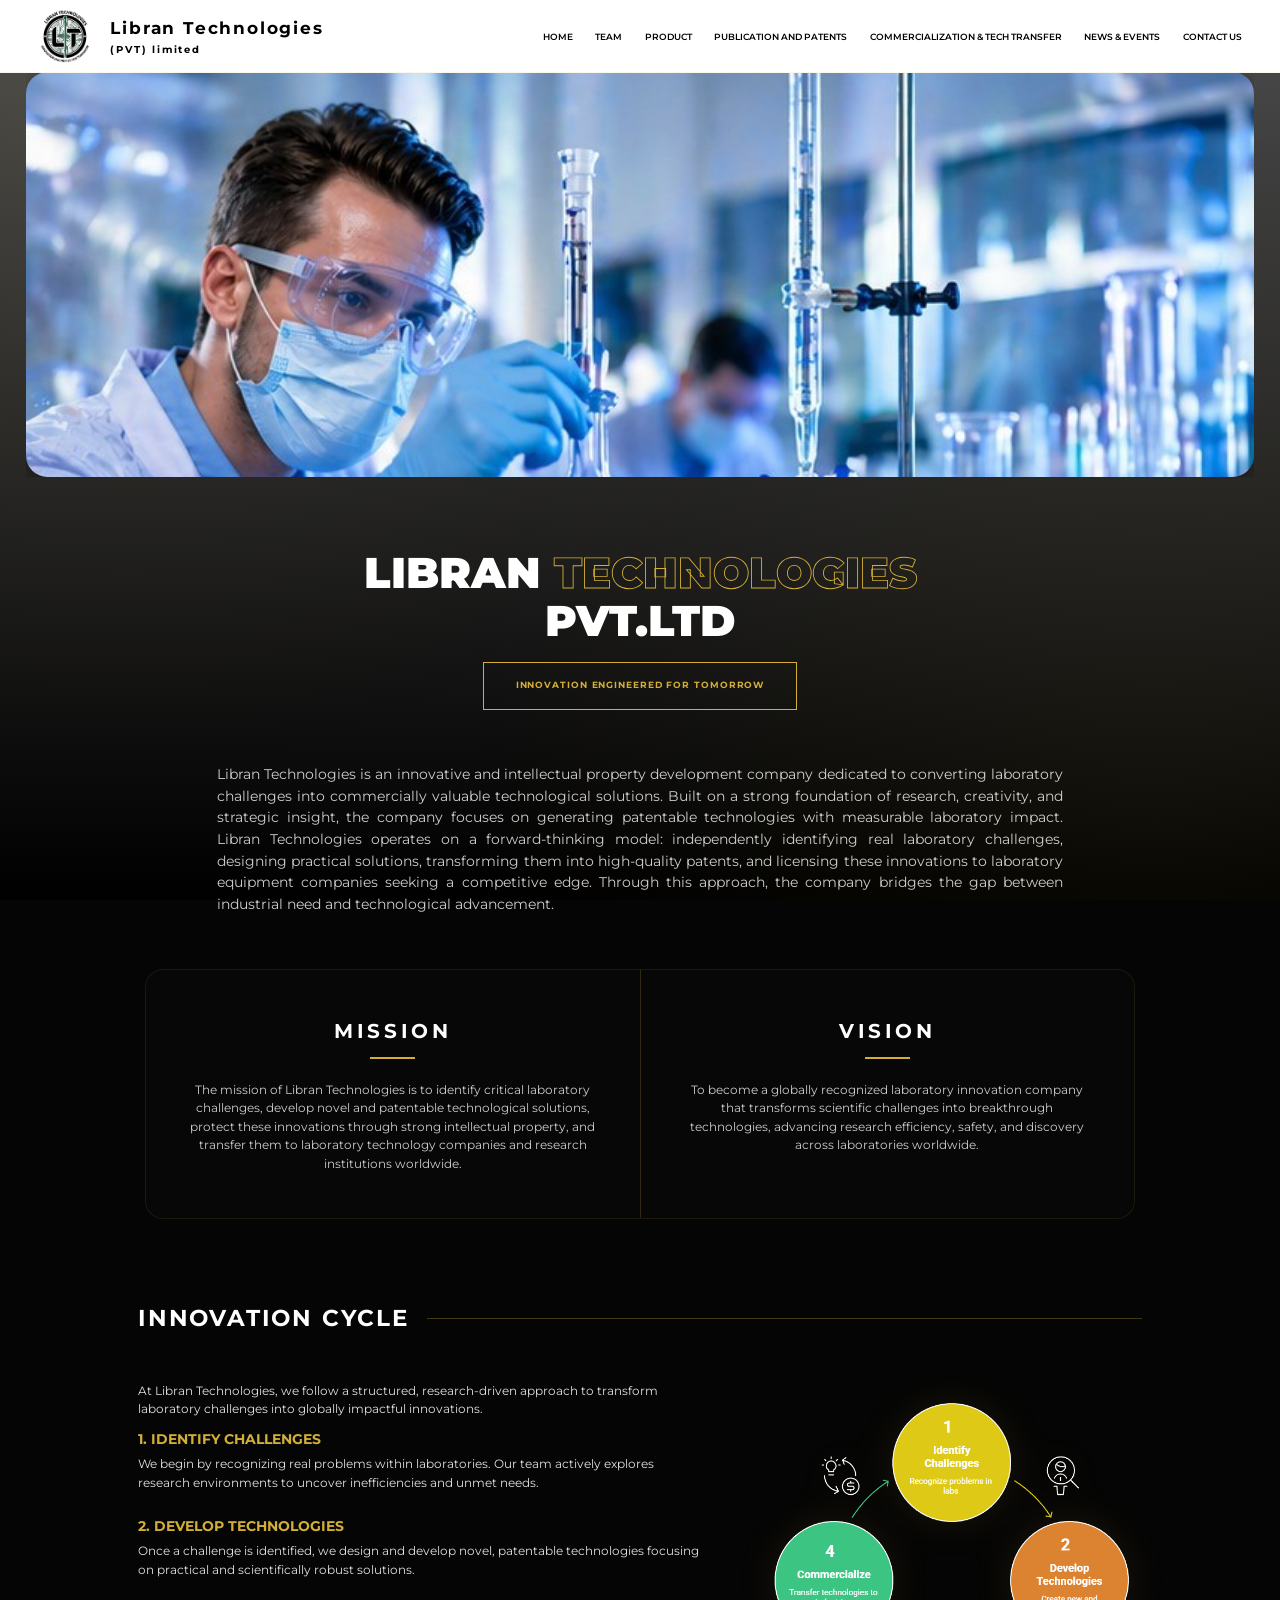
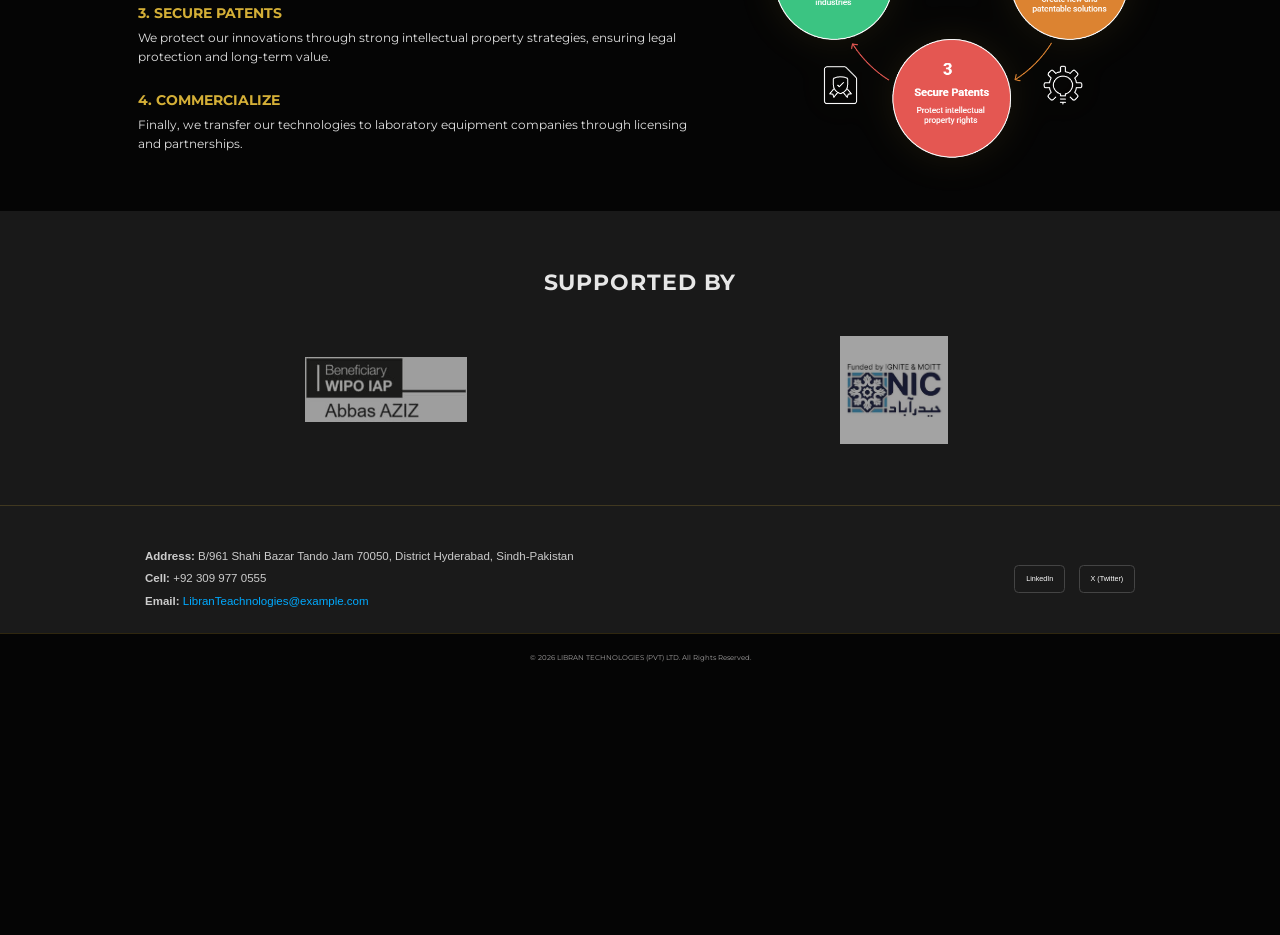
==== index.html @ 95913484 "Add footer and navbar css file" ====
<!DOCTYPE html>
<html lang="en">

<head>
    <meta charset="UTF-8">
    <meta name="viewport" content="width=device-width, initial-scale=1.0">
    <title>Home - Libran Technologies </title>
    <link href="https://fonts.googleapis.com/css2?family=Montserrat:wght@300;600;900&display=swap" rel="stylesheet">
    <link rel="stylesheet" href="style.css">
    <link rel="stylesheet" href="footer.css">
    <link rel="stylesheet" href="navbar.css">

    <link rel="icon" href="favicon/favicon.ico">

</head>

<body>

    <!-- nav bar responsive -->

    <nav>
        <div class="logo">
            <img src="pics/Logo.png" width="60px" alt="">
            <span class="cam-name">Libran Technologies <div class="pvt">(PVT) limited</div></span>
        </div>

        <input type="checkbox" id="click">
        <label for="click" class="menu-btn">
            <span></span>
            <span></span>
            <span></span>
        </label>

        <ul class="nav-links">
            <li><a href="index.html">Home</a></li>
            <li><a href="team.html">Team</a></li>
            <li><a href="product.html">Product</a></li>
            <li><a href="patent.html">Publication and patents</a></li>
            <li><a href="commercialization.html">Commercialization & Tech Transfer</a></li>
            <li><a href="news.html">News & Events</a></li>
            <li><a href="contact.html">Contact us</a></li>
        </ul>
    </nav>

    <!-- slider start here  -->

    <section class="slider-section">
        <div class="slider-wrapper">
            <div class="slider-container" id="slider">
                <div class="slide">
                    <img src="banner_pics/2.jpeg" alt="Landscape 1">
                </div>
                <div class="slide">
                    <img src="banner_pics/3.jpeg" alt="Landscape 2">
                </div>
                <div class="slide">
                    <img src="banner_pics/4.jpeg" alt="Landscape 3">
                </div>
                <div class="slide">
                    <img src="banner_pics/5.jpeg" alt="Landscape 4">
                </div>
            </div>
        </div>
    </section>

    <script>
        // Slider auto-scroll — runs after content-loader.js rebuilds slides
        function initSliderAutoScroll() {
            const slider = document.getElementById('slider');
            if (!slider) return;
            let isPaused = false;

            function nextSlide() {
                if (isPaused) return;
                const slideEl = slider.querySelector('.slide');
                if (!slideEl) return;
                const slideWidth = slideEl.clientWidth;
                const gap = 20;
                const totalWidth = slideWidth + gap;

                if (slider.scrollLeft + slider.clientWidth >= slider.scrollWidth - 10) {
                    slider.scrollTo({ left: 0, behavior: 'smooth' });
                } else {
                    slider.scrollBy({ left: totalWidth, behavior: 'smooth' });
                }
            }

            setInterval(nextSlide, 2000);

            slider.addEventListener('mouseenter', () => isPaused = true);
            slider.addEventListener('mouseleave', () => isPaused = false);
            slider.addEventListener('touchstart', () => isPaused = true);
            slider.addEventListener('touchend', () => {
                setTimeout(() => { isPaused = false; }, 1000);
            });
        }

        // Initialize after DOM and content-loader finish
        document.addEventListener('DOMContentLoaded', function () {
            setTimeout(initSliderAutoScroll, 200);
        });
    </script>

    <!-- hero section start -->

    <section id="home" class="hero">
        <div class="hero-content">
            <h1 id="hero-heading">LIBRAN <span>TECHNOLOGIES</span><br>PVT.LTD</h1>
            <a href="#projects" class="cta-btn" id="hero-tagline">INNOVATION ENGINEERED FOR TOMORROW</a>
        </div>

        <div class="intro">
            <p id="hero-intro">
                Libran Technologies is an innovative and intellectual property development company dedicated to
                converting
                laboratory challenges into commercially valuable technological solutions. Built on a strong foundation
                of
                research, creativity, and strategic insight, the company focuses on generating patentable technologies
                with
                measurable laboratory impact. Libran Technologies operates on a forward-thinking model: independently
                identifying real laboratory challenges, designing practical solutions, transforming them into
                high-quality
                patents, and licensing these innovations to laboratory equipment companies seeking a competitive edge.
                Through this approach, the company bridges the gap
                between industrial need and technological advancement.
            </p>
        </div>
    </section>

    <!-- mission and vission -->

    <section class="mv-section">
        <div class="mv-container">
            <div class="mv-item mission">
                <h2>Mission</h2>
                <div class="line-accent"></div>
                <p>The mission of Libran Technologies is to identify critical laboratory challenges, develop novel and
                    patentable technological solutions, protect these innovations through strong intellectual property,
                    and
                    transfer them to laboratory technology companies and research institutions worldwide.</p>
            </div>

            <div class="mv-item vision">
                <h2>Vision</h2>
                <div class="line-accent"></div>
                <p>To become a globally recognized laboratory innovation company that transforms scientific challenges
                    into
                    breakthrough technologies, advancing research efficiency, safety, and discovery across laboratories
                    worldwide.</p>
            </div>
        </div>
    </section>

    <!-- innovation CYCLE -->

    <section id="about" class="section">
        <h2 class="section-title">INNOVATION CYCLE</h2>
        <div class="about-content">
            <div class="about-text">
                <p>
                    At Libran Technologies, we follow a structured, research-driven approach to transform laboratory
                    challenges into globally impactful innovations.
                </p>

                <div class="step">
                    <b>1. Identify Challenges</b>
                    <p>We begin by recognizing real problems within laboratories. Our team actively explores research
                        environments to uncover inefficiencies and unmet needs.</p>
                </div>

                <div class="step">
                    <b>2. Develop Technologies</b>
                    <p>Once a challenge is identified, we design and develop novel, patentable technologies focusing on
                        practical and scientifically robust solutions.</p>
                </div>

                <div class="step">
                    <b>3. Secure Patents</b>
                    <p>We protect our innovations through strong intellectual property strategies, ensuring legal
                        protection and long-term value.</p>
                </div>

                <div class="step">
                    <b>4. Commercialize</b>
                    <p>Finally, we transfer our technologies to laboratory equipment companies through licensing and
                        partnerships.</p>
                </div>
            </div>

            <div class="about-image">
                <img src="pics/innovation_cycle.png" alt="Innovation Cycle Diagram">
            </div>
        </div>
    </section>

    <section class="partners-section">
        <div class="partners-container">
            <h2 class="partners-title">Supported By </h2>

            <div class="partners-grid">
                <div class="partner-logo">
                    <img src="partner/WIPO.jpeg" width="180px" alt="">
                </div>
                <div class="partner-logo">
                    <img src="partner/NIC.jfif" width="120px" alt="Partner  2">
                </div>
               
               
            </div>
        </div>
    </section>

    <footer class="site-footer">
        <div class="footer-container">

            <div class="footer-info">
                <p><strong>Address:</strong> B/961 Shahi Bazar Tando Jam 70050, District Hyderabad, Sindh-Pakistan</p>
                <p><strong>Cell:</strong> +92 309 977 0555</p>
                <p><strong>Email:</strong> <a href="">LibranTeachnologies@example.com</a></p>
            </div>

            <div class="footer-socials">
                <a href="#" class="social-link">LinkedIn</a>
                <a href="#" class="social-link">X (Twitter)</a>

            </div>

        </div>
    </footer>

    <footer>
        <p>&copy; 2026 LIBRAN TECHNOLOGIES (PVT) LTD. All Rights Reserved.</p>
    </footer>

    <script src="data-manager.js"></script>
    <script src="content-loader.js"></script>

</body>

</html>
---- style.css ----
/* slider start here */



:root {
    --side-peek: 0;
    /* Changed to 0 to keep width 100% easily */
    --slide-gap: 20px;
    --slider-height: 50vh;
    /* This makes it 50% of the screen height */
}

.slider-section {
    padding: 0px 2%;
    width: 100%;
    margin: 80px auto 0;
    position: relative;
    /* Ensures it stays in flow */
    display: block;
    clear: both;
}

.slider-wrapper {
    position: relative;
    width: 100%;
    overflow: hidden;
    /* Keeps everything tidy */
}

/* The Scrollable Track */
.slider-container {
    display: flex;
    gap: var(--slide-gap);
    overflow-x: auto;
    scroll-snap-type: x mandatory;
    scroll-behavior: smooth;
    scrollbar-width: none;
    -ms-overflow-style: none;
}

.slider-container::-webkit-scrollbar {
    display: none;
}

/* Individual Slides */
.slide {
    flex: 0 0 100%;
    width: 100%;
    height: var(--slider-height);
    /* Applied the 50% height here */
    scroll-snap-align: center;
    border-radius: 24px;
    overflow: hidden;
    box-shadow: 0 10px 30px rgba(0, 0, 0, 0.3);
    transition: transform 0.4s ease;
}

.slide img {
    width: 100%;
    height: 100%;
    object-fit: cover;
    /* Keeps image aspect ratio without stretching */
    display: block;
}

/* Responsive Breakpoints */
@media (max-width: 1024px) {
    :root {
        --slider-height: 30vh;
        /* Smaller height for tablets */
    }
}

@media (max-width: 768px) {
    :root {
        --slider-height: 20vh;
        /* Smaller height for mobile phones */
    }

    .slide {
        border-radius: 12px;
        /* Slightly smaller corners on mobile */
    }
}

/* hero section css */


/* --- HERO SECTION --- */
.hero {
    min-height: 40vh;
    /* Increased to allow room for content */
    display: flex;
    margin-top: 80px;
    flex-direction: column;
    justify-content: center;
    align-items: center;
    text-align: center;
    position: relative;
    overflow: hidden;
}

.hero-content {
    max-width: 1200px;
    z-index: 2;
    margin-bottom: 50px;
}

.hero h1 {
    /* clamp(min, preferred, max) handles responsiveness automatically */
    font-size: clamp(2.2rem, 10vw, 3rem);
    font-weight: 900;
    line-height: 1.1;
    margin-bottom: 20px;
    color: white;
}

.hero h1 span {
    color: transparent;
    -webkit-text-stroke: 1px var(--gold, #d4af37);
    display: inline-block;
}

.cta-btn {
    padding: 18px 35px;
    border: 1px solid var(--gold, #d4af37);
    background: transparent;
    color: var(--gold, #d4af37);
    font-weight: 700;
    letter-spacing: 1px;
    transition: all 0.3s ease;
    text-decoration: none;
    display: inline-block;
    font-size: 0.6rem;
}

.cta-btn:hover {
    background: var(--gold, #d4af37);
    color: black;
    box-shadow: 0 0 30px rgba(212, 175, 55, 0.4);
    transform: translateY(-3px);
}

/* --- INTRO SECTION --- */
.intro {
    width: 100%;
    max-width: 1000px;
    margin: 0 auto;
    z-index: 2;
}

.intro p {
    font-size: clamp(0.5rem, 2vw, 1rem);
    padding: 10px 30px;
    line-height: 1.5;
    color: rgba(255, 255, 255, 0.8);
    text-align: justify;
    /* Changed from justify for better readability on web */
}

/* --- RESPONSIVE FIXES --- */
@media (max-width: 768px) {
    .hero {
        min-height: 40vh;
        /* Full screen on mobile */
    }

    .hero h1 {
        font-size: 1.2rem;
    }

    .hero h1 span {
        -webkit-text-stroke: 0.5px var(--gold, #d4af37);
        /* Thinner stroke for mobile */
        color: var(--gold, #d4af37);
        /* Add slight color so it's readable */
    }

    .cta-btn {
        width: auto;
        padding: 8px 12px;
        font-size: 0.4rem;
    }

}

/* mission and vision  */

.mv-section {
    padding: 50px 5%;
    width: 100%;
    display: flex;
    justify-content: center;
}

.mv-container {
    display: flex;
    flex-direction: row;
    align-items: stretch;
    justify-content: center;
    max-width: 1100px;
    width: 100%;
    background: rgba(255, 255, 255, 0.01);
    /* Subtle glass effect */
    backdrop-filter: blur(5px);
    border: 1px solid rgba(212, 175, 55, 0.1);
    border-radius: 20px;
    overflow: hidden;
}

/* Individual boxes */
.mv-item {
    flex: 1;
    padding: 50px 40px;
    text-align: center;
    display: flex;
    flex-direction: column;
    align-items: center;
}

/* Vertical Divider for Desktop */
.mission {
    border-right: 1px solid rgba(212, 175, 55, 0.2);
}

/* Typography & Accents */
.mv-item h2 {
    text-transform: uppercase;
    letter-spacing: 4px;
    margin-bottom: 10px;
    color: #ffffff;
    font-size: 1.4rem;
}

/* Small gold line under headings */
.line-accent {
    width: 50px;
    height: 2px;
    background: var(--gold, #d4af37);
    margin-bottom: 25px;
}

.mv-item p {
    line-height: 1.6;
    color: #cdcdcd;
    font-size: 0.8rem;
    max-width: 450px;
    /* Prevents lines from being too long to read */
}

/* --- RESPONSIVE DESIGN --- */

@media (max-width: 992px) {
    .mv-item {
        padding: 40px 20px;
    }
}

@media (max-width: 768px) {
    .mv-container {
        flex-direction: column;
        background: transparent;
        /* Remove container background on mobile for airier feel */
        border: none;
    }

    .mv-item {
        padding: 40px 10px;
        background: rgba(255, 255, 255, 0.03);
        margin-bottom: 20px;
        border-radius: 20px;
        border: 1px solid rgba(212, 175, 55, 0.1);
    }

    .mission {
        border-right: none;
        /* Remove vertical line */
    }

    .mv-item h2 {
        font-size: 1rem;
    }
}


/* innovation cycle css */


/* --- SHARED SECTION STYLES --- */
.section {
    padding: 40px 10%;
    max-width: 1400px;
    margin: 0 auto;
}

.section-title {
    font-size: 1.6rem;
    margin-bottom: 50px;
    display: flex;
    align-items: center;
    gap: 20px;
    color: white;
    letter-spacing: 2px;
}

.section-title::after {
    content: "";
    height: 1px;
    flex-grow: 1;
    background: rgba(212, 175, 55, 0.3);
}

/* --- ABOUT / INNOVATION CYCLE --- */
.about-content {
    display: grid;
    grid-template-columns: 1.2fr 0.8fr;
    /* Text gets slightly more space */
    gap: 60px;
    align-items: center;
}

.about-text .step {
    margin-bottom: 25px;
}

.about-text b {
    display: block;
    color: var(--gold, #d4af37);
    font-size: 1rem;
    margin-bottom: 5px;
    text-transform: uppercase;
}

.about-text p {
    line-height: 1.6;
    color: #e1e1e1;
    font-size: 0.8rem;
    margin-bottom: 10px;
}

.about-image {
    display: flex;
    justify-content: center;
    align-items: center;
}

.about-image img {
    width: 100%;
    max-width: 500px;
    height: auto;
    filter: drop-shadow(0 0 20px rgba(212, 175, 55, 0.1));
    transition: transform 0.3s ease;
}

.about-image img:hover {
    transform: scale(1.02);
}

/* --- RESPONSIVE DESIGN --- */

@media (max-width: 1024px) {
    .about-content {
        grid-template-columns: 1fr;
        /* Stack vertically on tablets */
        gap: 40px;
    }

    .about-image {
        order: -1;
        /* Move image above text on mobile for better flow */
    }

    .about-image img {
        max-width: 400px;
        /* Smaller image on mobile */
    }
}

@media (max-width: 768px) {
    .section {
        padding: 20px 5%;
    }

    .section-title {
        font-size: 1rem;
    }
}


/* our partner */
.partners-section {
    /* display: none; */
    padding: 60px 20px;
    background-color: #191919;
    text-align: center;
}

.partners-grid {
    display: flex;
    justify-content: center;
}

.partners-title {
    font-size: 1.5rem;
    color: #e6e6e6;
    margin-bottom: 40px;
    text-transform: uppercase;
    letter-spacing: 1px;
}

.partners-grid {
    margin: auto;
    max-width: 1100px;
    margin: 0 auto;
    display: grid;
    /* This creates 5 columns by default */
    grid-template-columns: repeat(2, 1fr);
    gap: 30px;
    align-items: center;
}

.partner-logo img {
    max-width: 100%;
    height: auto;
    opacity: 0.6;
    transition: all 0.3s ease;
}

.partner-logo img:hover {
    filter: grayscale(0%);
    /* Restores color on hover */
    opacity: 1;
    transform: scale(1.05);
}

/* Responsiveness */

/* Tablets: 3 columns */
@media (max-width: 992px) {
    .partners-grid {
        grid-template-columns: repeat(3, 1fr);
    }
}

/* Mobile: 2 columns */
@media (max-width: 600px) {
    .partners-grid {
        grid-template-columns: repeat(1, 1fr);
        gap: 20px;
    }

    .partners-title {
        font-size: 1.2rem;
    }
}
---- footer.css ----
/* foorter  */

/* Footer Base Styles */
.site-footer {
    background-color: #1a1a1a;
    color: #ffffff;
    padding: 40px 20px 20px;
    font-family: sans-serif;
}

.footer-container {
    max-width: 1100px;
    margin: 0 auto;
    display: flex;
    justify-content: space-between;
    /* Spaced out on desktop */
    align-items: center;
    flex-wrap: wrap;
    /* Allows wrapping on small screens */
    gap: 20px;
}

/* Info and Links */
.footer-info p {
    text-align: justify;
    margin: 5px 0;
    font-size: 0.8rem;
    color: #ccc;
}

.footer-info a {
    color: #00aaff;
    text-decoration: none;
}

.footer-socials {
    display: flex;
    gap: 15px;
}

.social-link {
    color: #fff;
    text-decoration: none;
    padding: 8px 12px;
    border: 1px solid #444;
    border-radius: 5px;
    transition: background 0.3s, border-color 0.3s;
}

.social-link:hover {
    background: #333;
    border-color: #00aaff;
}

/* Copyright Bar */
.footer-bottom {
    text-align: center;
    margin-top: 30px;
    padding-top: 20px;
    border-top: 1px solid #333;
    font-size: 0.8rem;
    color: #777;
}


/* Responsiveness: Stack elements on screens smaller than 600px */
@media (max-width: 600px) {
    .footer-container {
        flex-direction: column;
        text-align: center;
    }

    .footer-socials {
        justify-content: center;
    }
}

footer {
    padding: 20px 10%;
    text-align: center;
    width: 100%;
    border-top: 1px solid rgba(212, 175, 55, 0.2);
    color: #a2a0a0;
    font-size: 0.5rem;
}
---- navbar.css ----
:root {
    --gold: #D4AF37;
    --black: #050505;
    --dark-grey: #111111;
    --glass: rgba(255, 255, 255, 0.03);
    --transition: all 0.4s cubic-bezier(0.16, 1, 0.3, 1);
}

html {
    zoom: 0.9;
    /* Scales down the entire layout */
}

* {
    margin: 0;
    padding: 0;
    box-sizing: border-box;
    scroll-behavior: smooth;
}

body {
    background-color: var(--black);
    /* --- MODERN NEON BACKGROUND --- */
    /* Using a high-quality abstract dark mesh/tech background */
    background-image:
        linear-gradient(to bottom, rgb(76, 76, 76), rgb(0, 0, 0));
    background-size: cover;
    background-position: center;
    background-attachment: fixed;
    color: white;
    font-family: 'Montserrat', sans-serif;
    line-height: 1.6;

}

/* --- ADDING A DYNAMIC GLOW LAYER --- */
body::before {
    content: "";
    position: fixed;
    top: 0;
    left: 0;
    width: 100%;
    height: 100%;
    /* This creates the "Neon" corner glows */
    background:
        radial-gradient(circle at 10% 10%, rgba(212, 175, 55, 0.05) 0%, transparent 50%),
        radial-gradient(circle at 90% 90%, rgba(212, 175, 55, 0.05) 0%, transparent 50%);
    pointer-events: none;
    z-index: -1;
}

/* --- NAVBAR --- */

nav {
    position: fixed;
    top: 0;
    width: 100%;
    padding: 10px 3%;
    display: flex;
    justify-content: space-between;
    align-items: center;
    z-index: 1000;
    background: rgb(255, 255, 255);
    backdrop-filter: blur(10px);
    border-bottom: 1px solid rgba(212, 175, 55, 0.1);
}

.logo {
    font-size: 1.2rem;
    font-weight: 700;
    letter-spacing: 2px;
    color: var(--gold);
    display: flex;
    justify-content: center;
    align-items: center;
}

.cam-name {
    margin-left: 20px;
    color: black;
}

.pvt {
    font-size: 0.7rem;
}

.nav-links {
    display: flex;
    list-style: none;
    gap: 25px;
}

.nav-links a {
    text-decoration: none;
    color: rgb(0, 0, 0);
    font-size: 0.6rem;
    font-weight: 600;
    text-transform: uppercase;
    /* letter-spacing: 1px; */
    transition: var(--transition);
}

.nav-links a:hover {
    color: var(--gold);
    text-shadow: 0 0 10px var(--gold);
}

/* --- EXISTING STYLES REMAIN SAME UNTIL HERE --- */

/* Hide the checkbox */
#click {
    display: none;
}

/* Styles for the Hamburger Icon */
.menu-btn {
    display: none;
    /* Hidden on desktop */
    flex-direction: column;
    gap: 5px;
    cursor: pointer;
}

.menu-btn span {
    display: block;
    height: 3px;
    width: 25px;
    background: black;
    border-radius: 3px;
    transition: all 0.3s ease;
}

@media (max-width: 600px) {
    .logo {
        font-size: 1.3rem;
    }

    .pvt {
        font-size: 0.6rem;
    }
}

@media (max-width: 600px) {
    .logo {
        font-size: 1.3rem;
    }

    .pvt {
        font-size: 0.6rem;
    }
}

/* --- MEDIA QUERY FOR MOBILE (Responsive) --- */
@media (max-width: 1024px) {
    nav {
        padding: 15px 5%;
    }

    .menu-btn {
        display: flex;
        /* Show hamburger on mobile */
    }

    .nav-links {
        position: fixed;
        top: 80px;
        /* Adjust based on nav height */
        left: -100%;
        /* Hide off-screen by default */
        background: white;
        height: calc(120vh - 90px);
        width: 100%;
        flex-direction: column;
        align-items: center;
        justify-content: flex-start;
        padding-top: 50px;
        transition: all 0.4s ease;
        box-shadow: 0 10px 15px rgba(0, 0, 0, 0.1);
    }

    /* SHOW MENU WHEN CHECKBOX IS CHECKED */
    #click:checked~.nav-links {
        left: 0;
    }

    /* Transform hamburger to 'X' when clicked */
    #click:checked~.menu-btn span:nth-child(1) {
        transform: rotate(45deg) translate(5px, 5px);
    }

    #click:checked~.menu-btn span:nth-child(2) {
        opacity: 0;
    }

    #click:checked~.menu-btn span:nth-child(3) {
        transform: rotate(-45deg) translate(7px, -6px);
    }

    .nav-links li {
        width: 100%;
        text-align: center;
    }

    .nav-links a {
        display: block;
        padding: 10px;
        font-size: 0.9rem;
    }
}
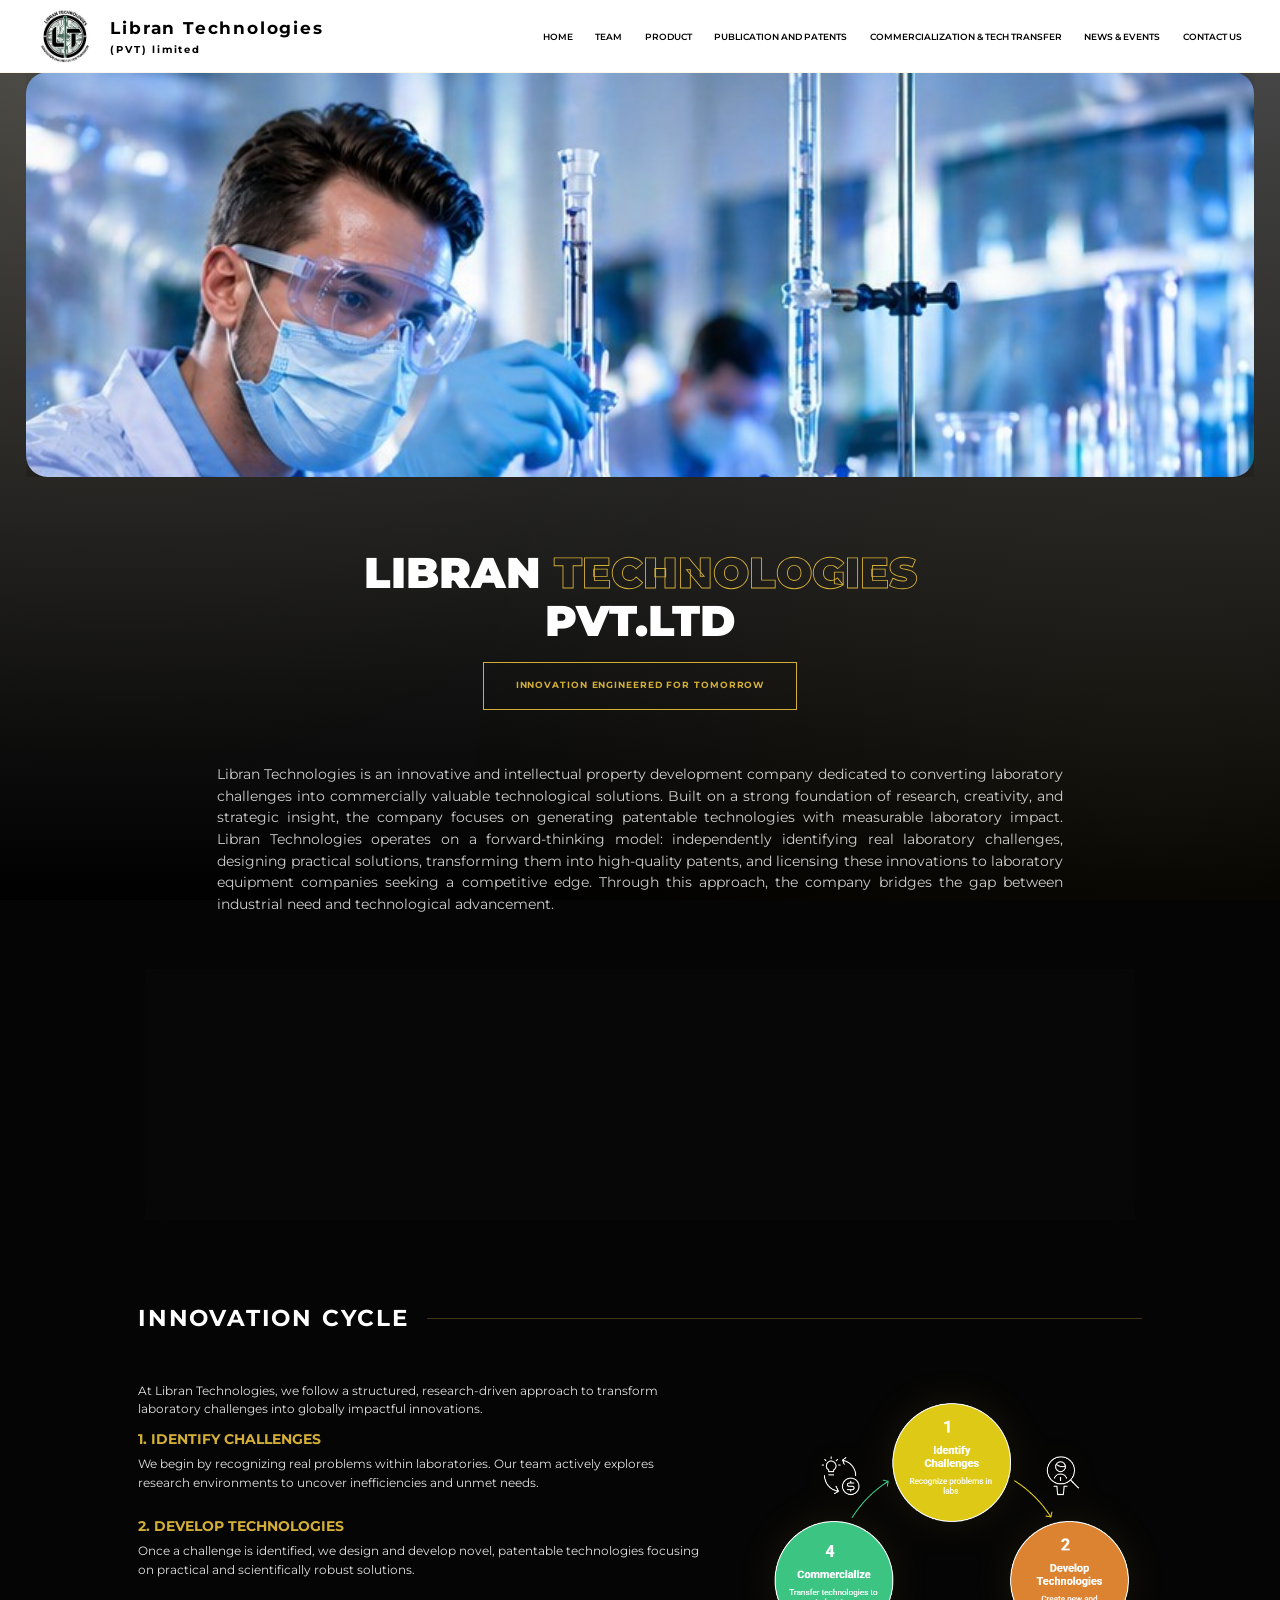
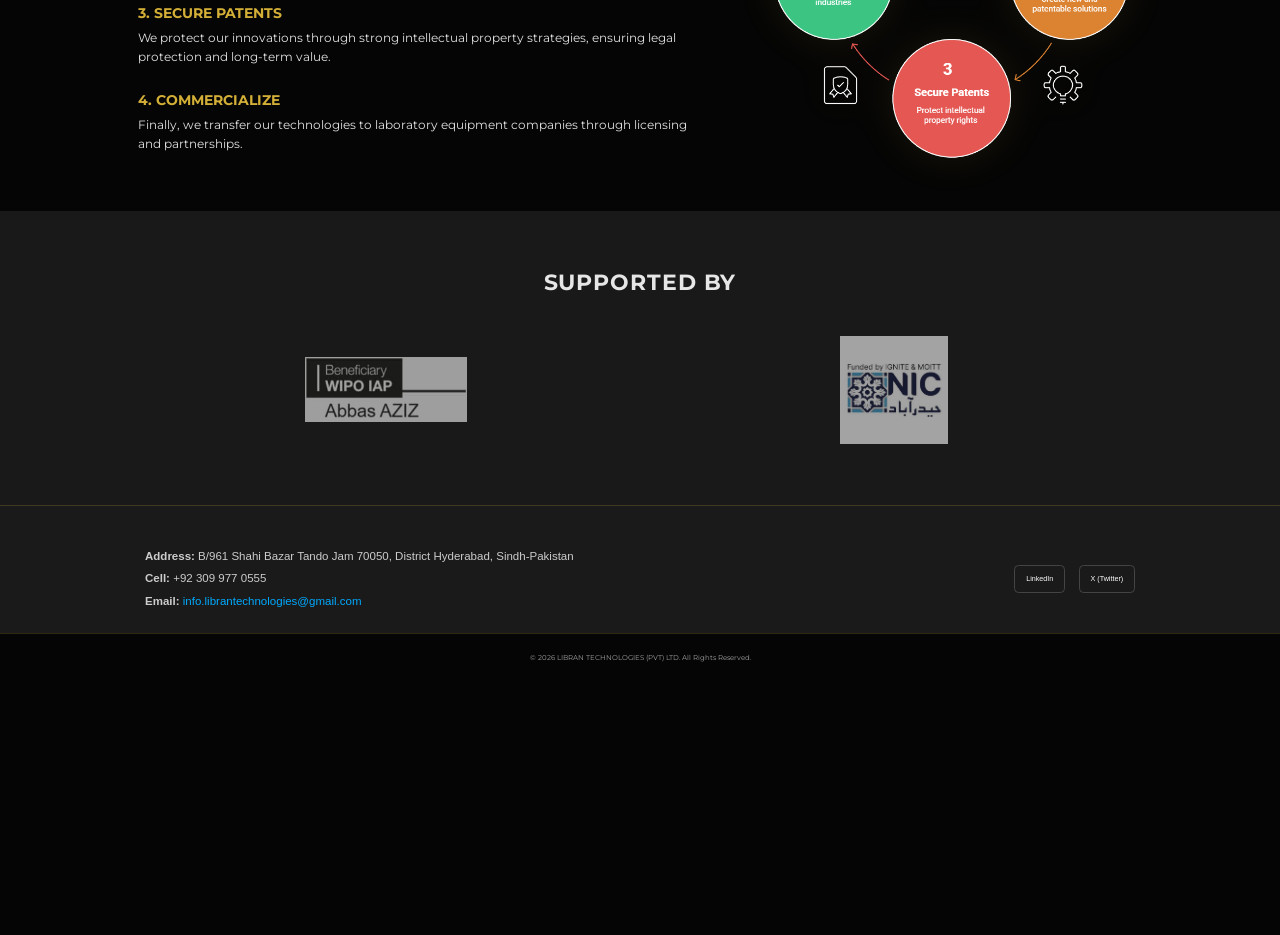
==== commit 0dccc514: "Add correct mail" ====
--- a/index.html
+++ b/index.html
@@ -1,6 +1,5 @@
 <!DOCTYPE html>
 <html lang="en">
-
 <head>
     <meta charset="UTF-8">
     <meta name="viewport" content="width=device-width, initial-scale=1.0">
@@ -9,11 +8,9 @@
     <link rel="stylesheet" href="style.css">
     <link rel="stylesheet" href="footer.css">
     <link rel="stylesheet" href="navbar.css">
-
     <link rel="icon" href="favicon/favicon.ico">
 
 </head>
-
 <body>
 
     <!-- nav bar responsive -->
@@ -216,7 +213,7 @@
             <div class="footer-info">
                 <p><strong>Address:</strong> B/961 Shahi Bazar Tando Jam 70050, District Hyderabad, Sindh-Pakistan</p>
                 <p><strong>Cell:</strong> +92 309 977 0555</p>
-                <p><strong>Email:</strong> <a href="">LibranTeachnologies@example.com</a></p>
+                <p><strong>Email:</strong> <a href="">info.librantechnologies@gmail.com</a></p>
             </div>
 
             <div class="footer-socials">
--- a/footer.css
+++ b/footer.css
@@ -82,4 +82,4 @@
     border-top: 1px solid rgba(212, 175, 55, 0.2);
     color: #a2a0a0;
     font-size: 0.5rem;
-}+}
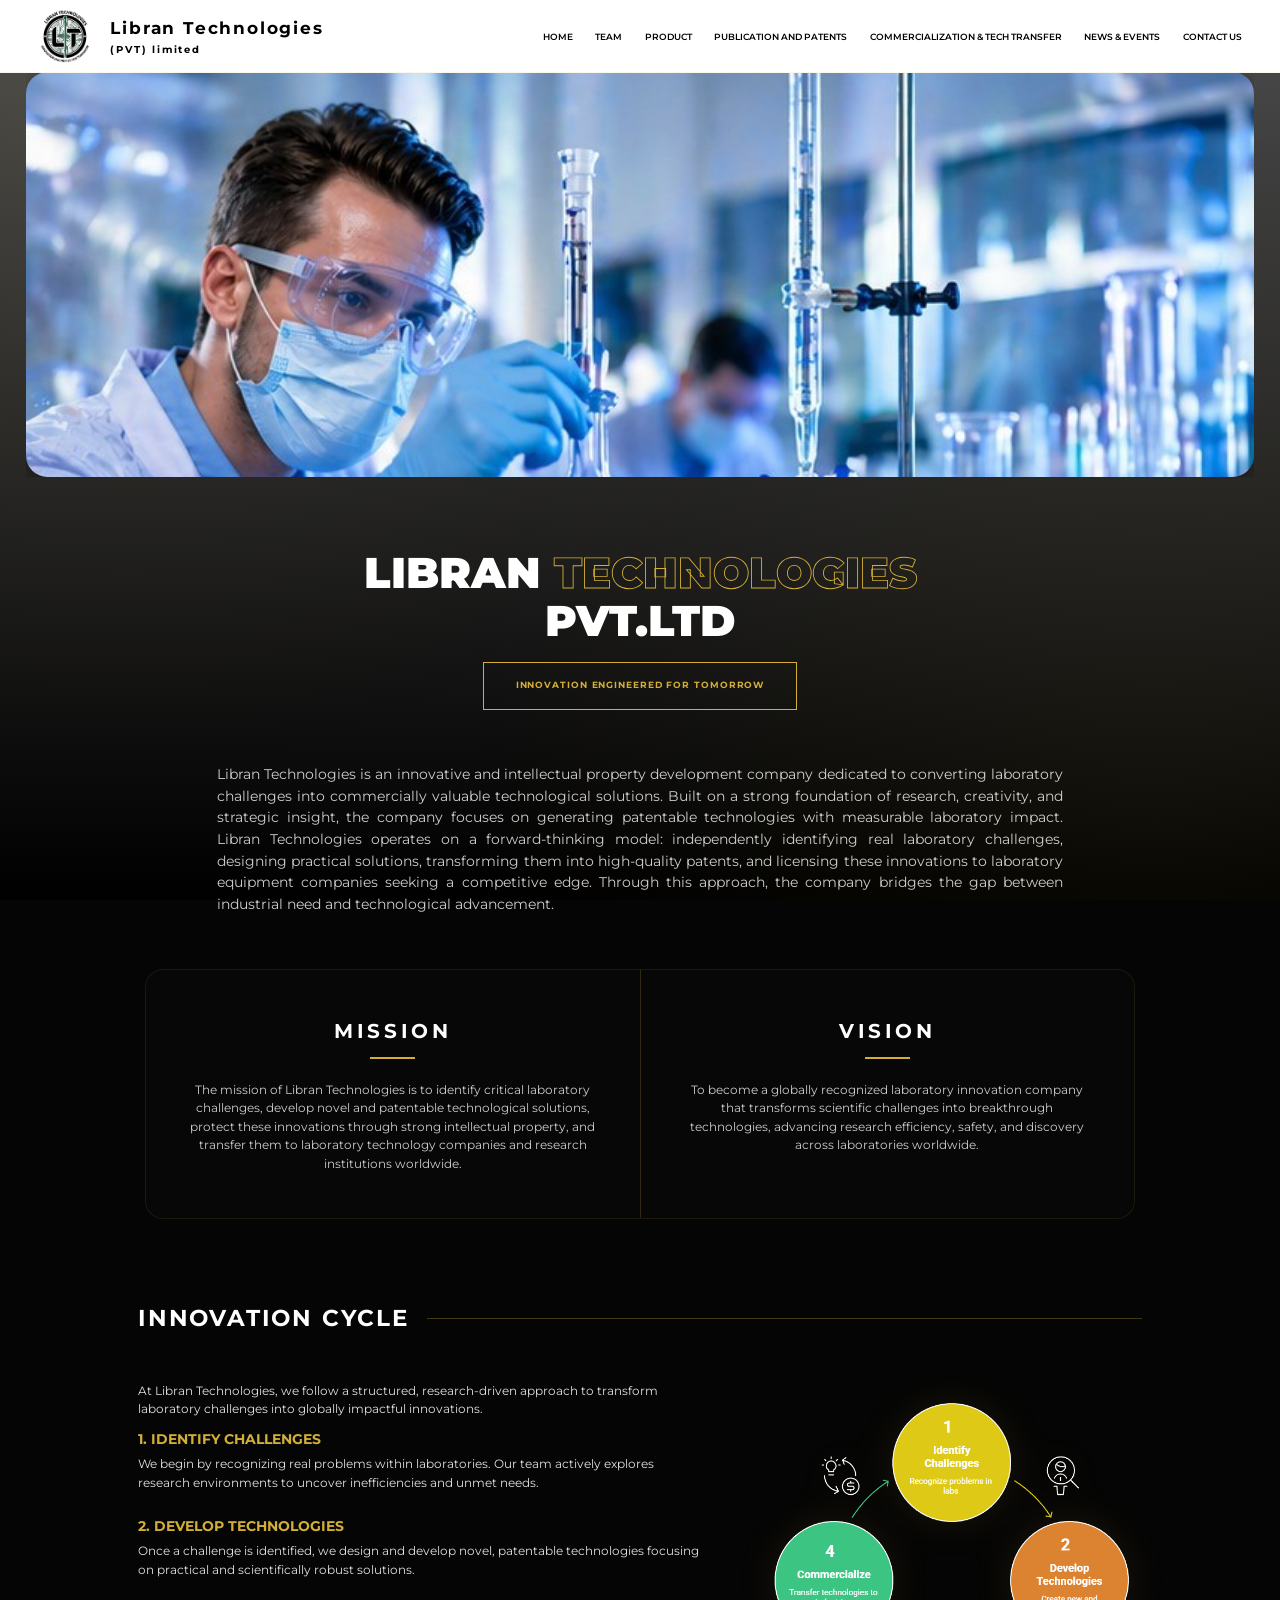
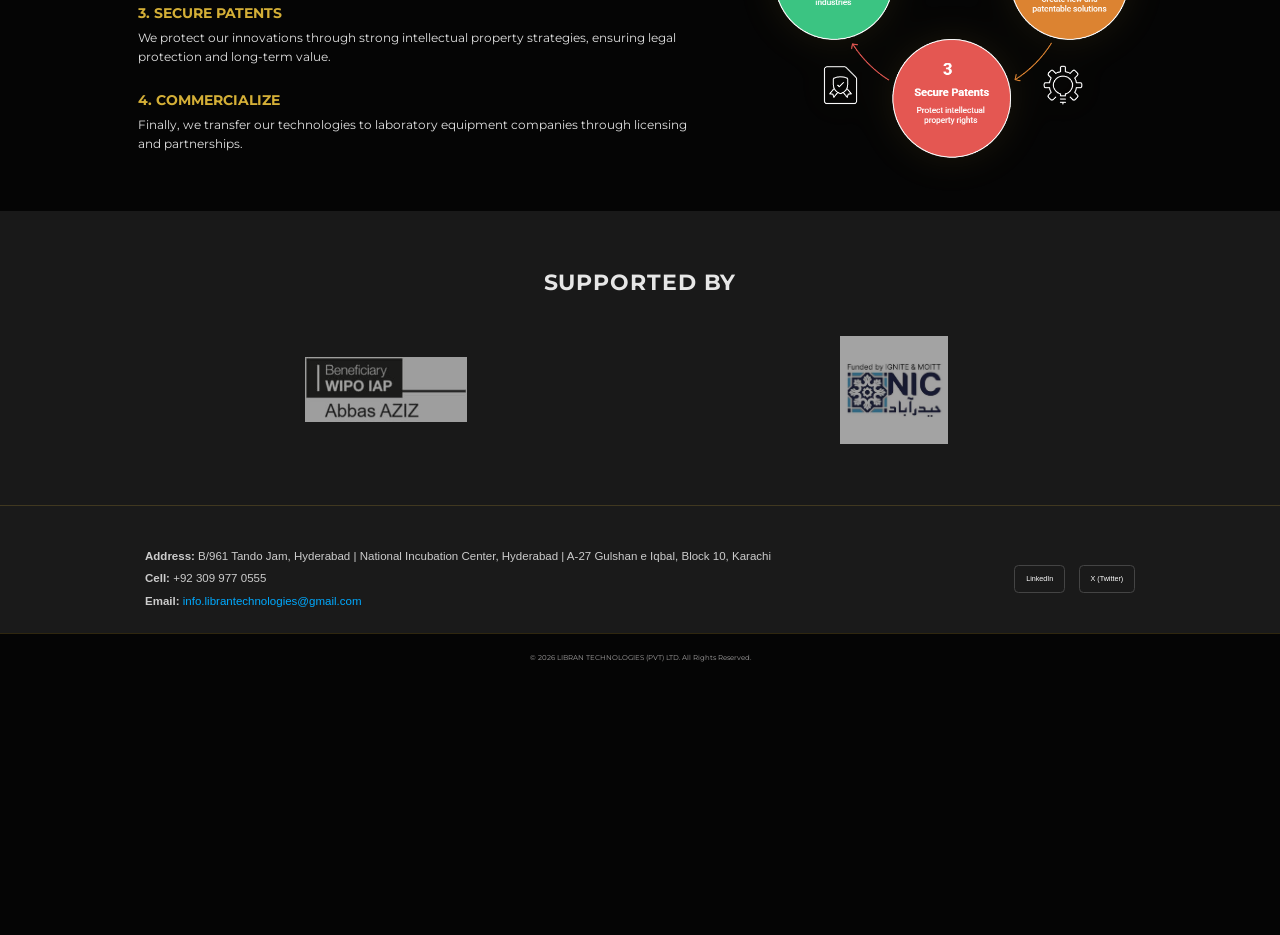
==== commit 3bf5555d: "Change address" ====
--- a/index.html
+++ b/index.html
@@ -211,7 +211,7 @@
         <div class="footer-container">
 
             <div class="footer-info">
-                <p><strong>Address:</strong> B/961 Shahi Bazar Tando Jam 70050, District Hyderabad, Sindh-Pakistan</p>
+                <p><strong>Address:</strong> B/961 Tando Jam, Hyderabad | National Incubation Center, Hyderabad | A-27 Gulshan e Iqbal, Block 10, Karachi</p>
                 <p><strong>Cell:</strong> +92 309 977 0555</p>
                 <p><strong>Email:</strong> <a href="">info.librantechnologies@gmail.com</a></p>
             </div>
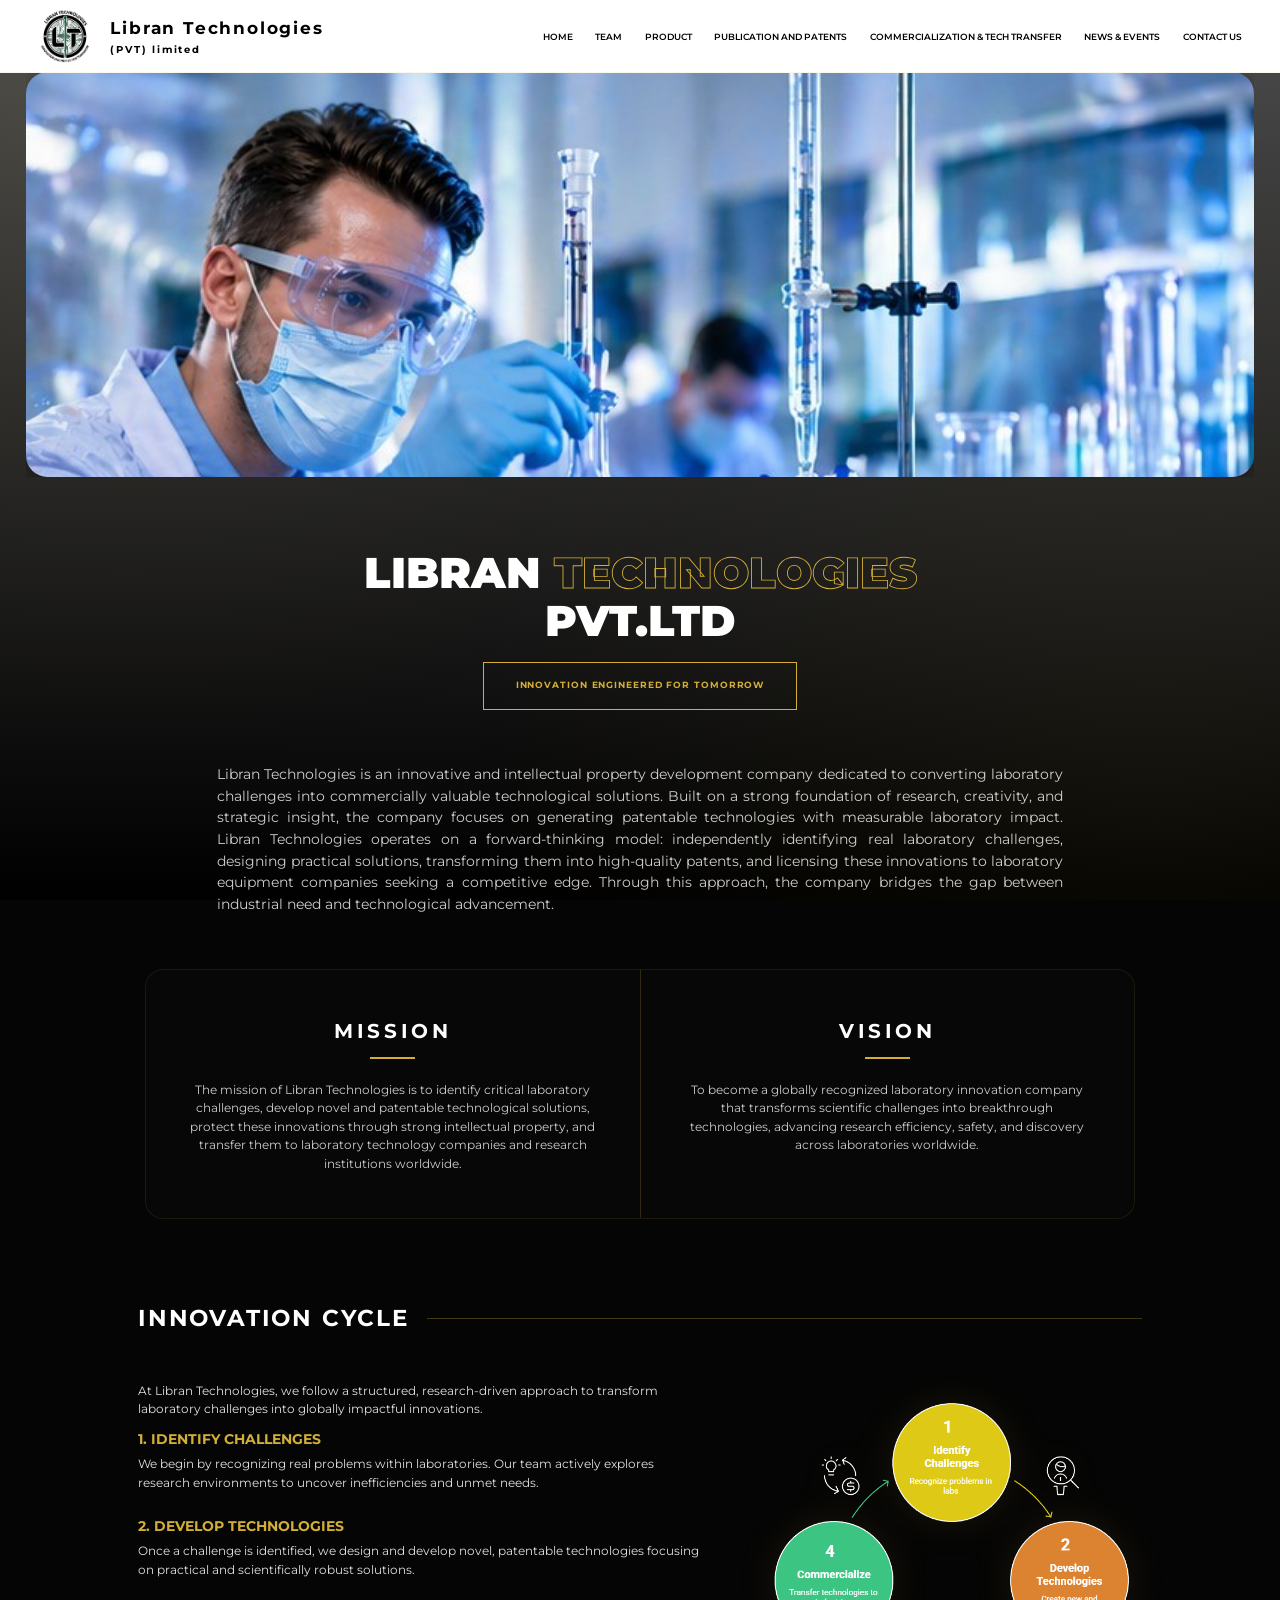
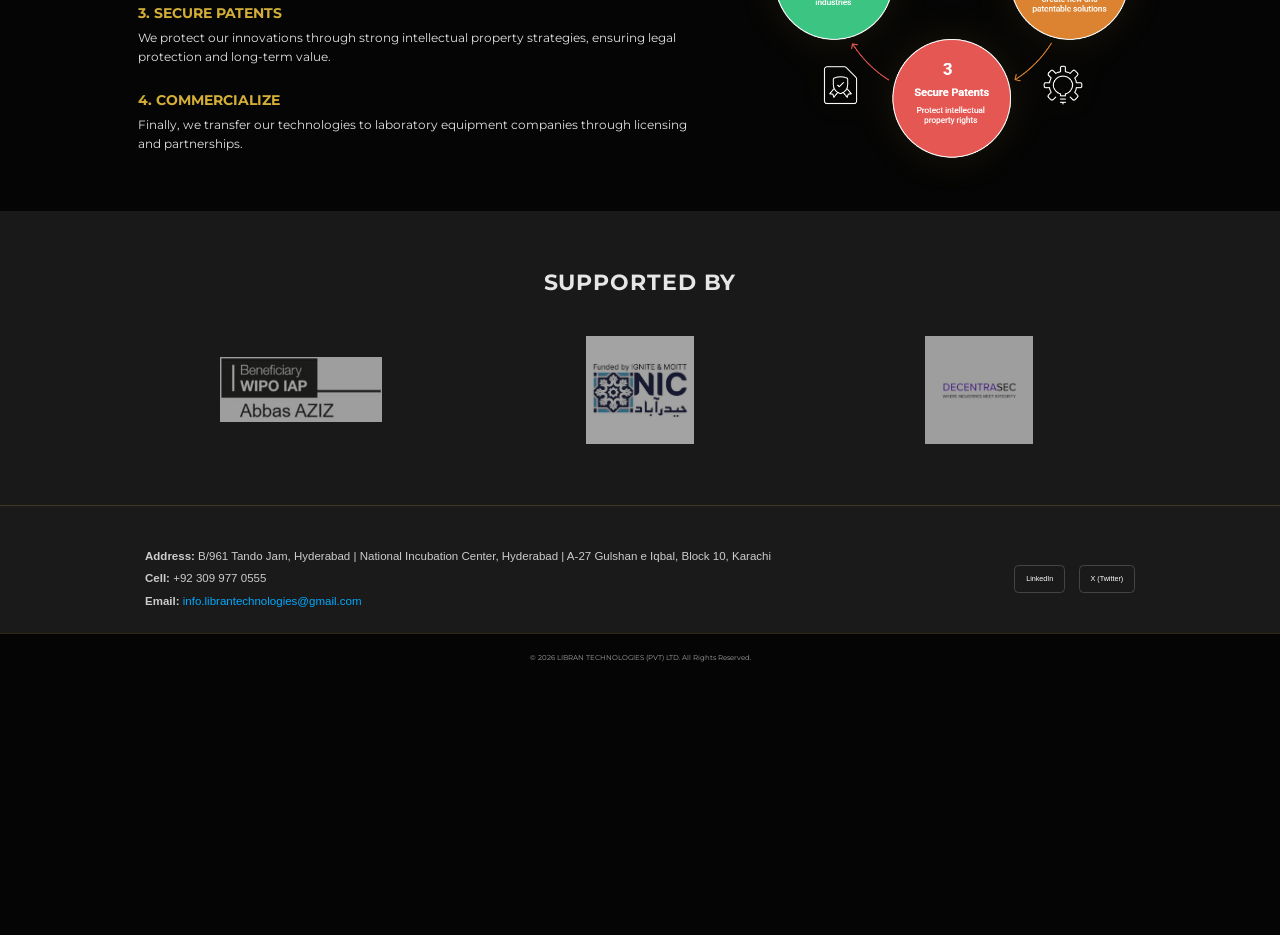
==== commit 07eb6205: "Add collaborator and Add share icon on news section" ====
--- a/index.html
+++ b/index.html
@@ -201,6 +201,9 @@
                 <div class="partner-logo">
                     <img src="partner/NIC.jfif" width="120px" alt="Partner  2">
                 </div>
+                <div class="partner-logo">
+                    <img src="partner/Decentra.jpeg" width="120px" alt="Partner  2">
+                </div>
                
                
             </div>
@@ -217,7 +220,7 @@
             </div>
 
             <div class="footer-socials">
-                <a href="#" class="social-link">LinkedIn</a>
+                <a href="https://www.linkedin.com/company/libran-technologies-pvt-ltd" target="_blank" class="social-link">LinkedIn</a>
                 <a href="#" class="social-link">X (Twitter)</a>
 
             </div>
--- a/style.css
+++ b/style.css
@@ -414,7 +414,7 @@
     margin: 0 auto;
     display: grid;
     /* This creates 5 columns by default */
-    grid-template-columns: repeat(2, 1fr);
+    grid-template-columns: repeat(3, 1fr);
     gap: 30px;
     align-items: center;
 }
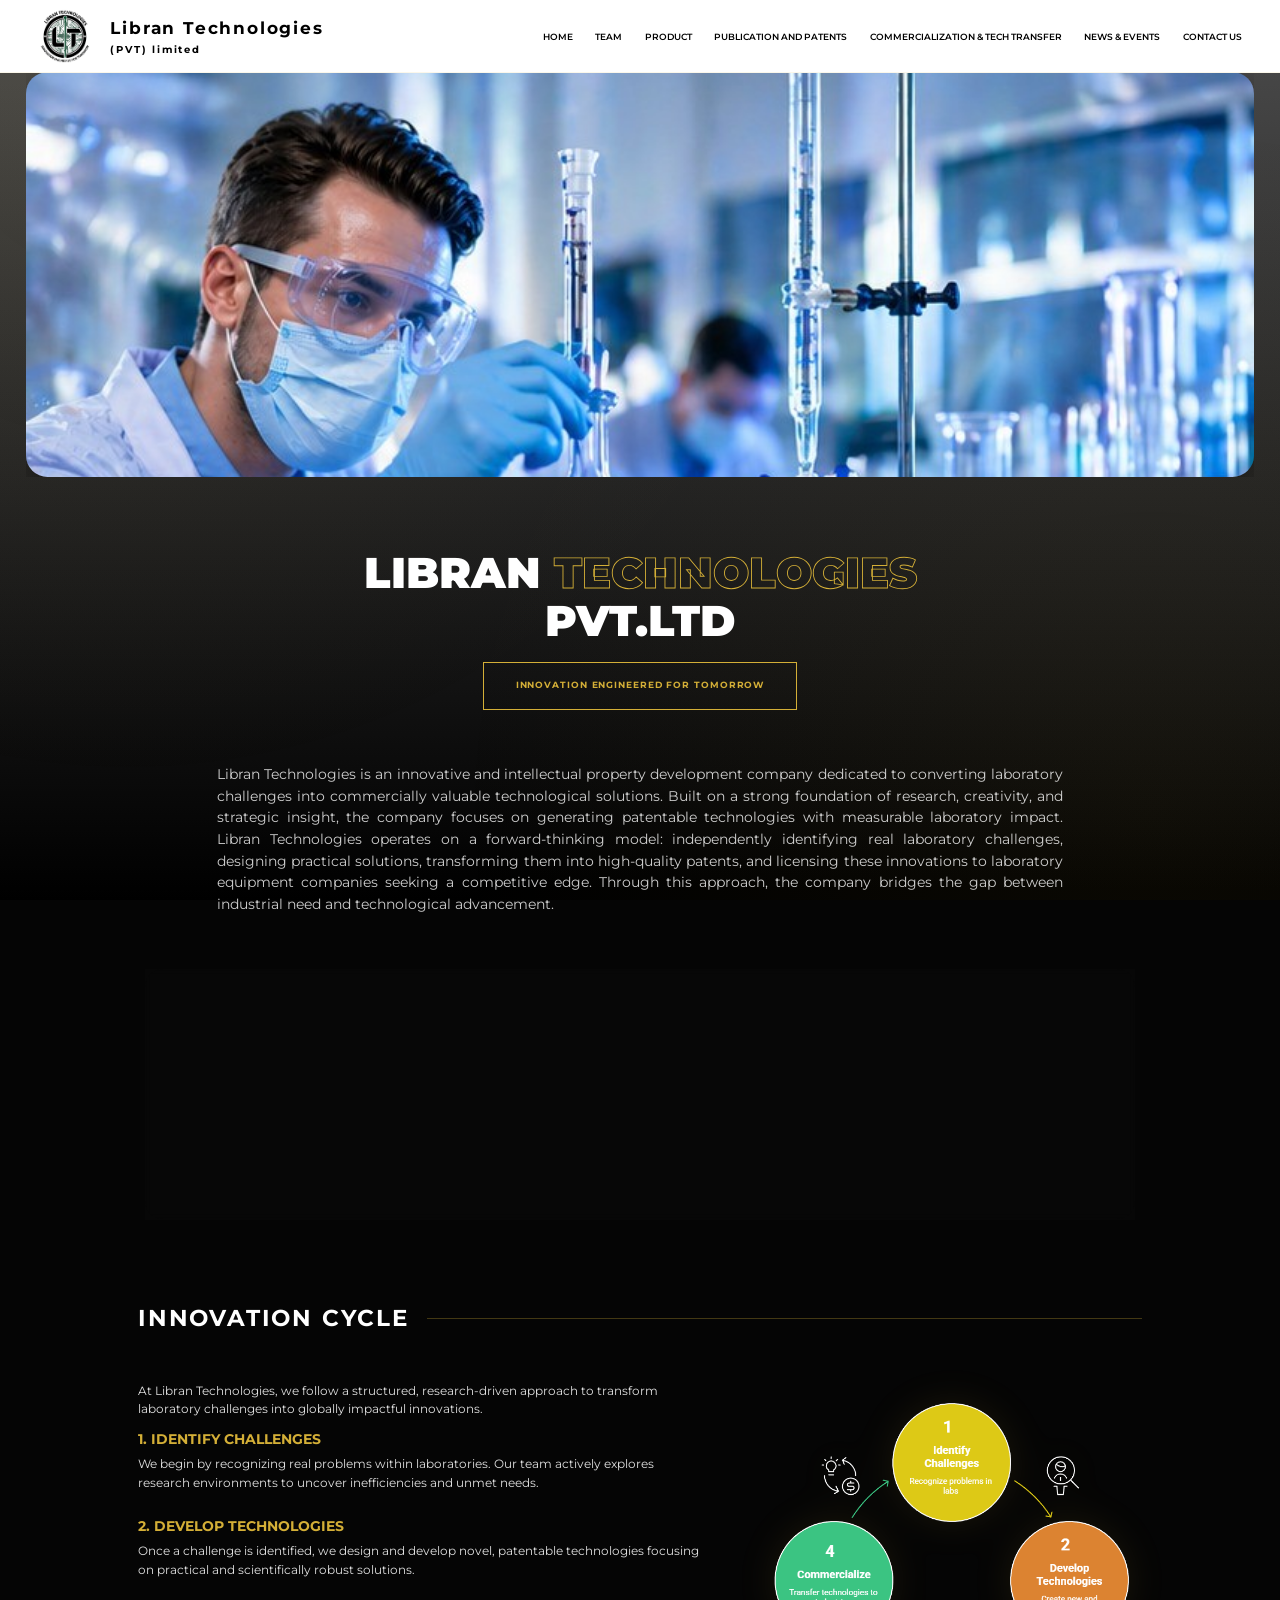
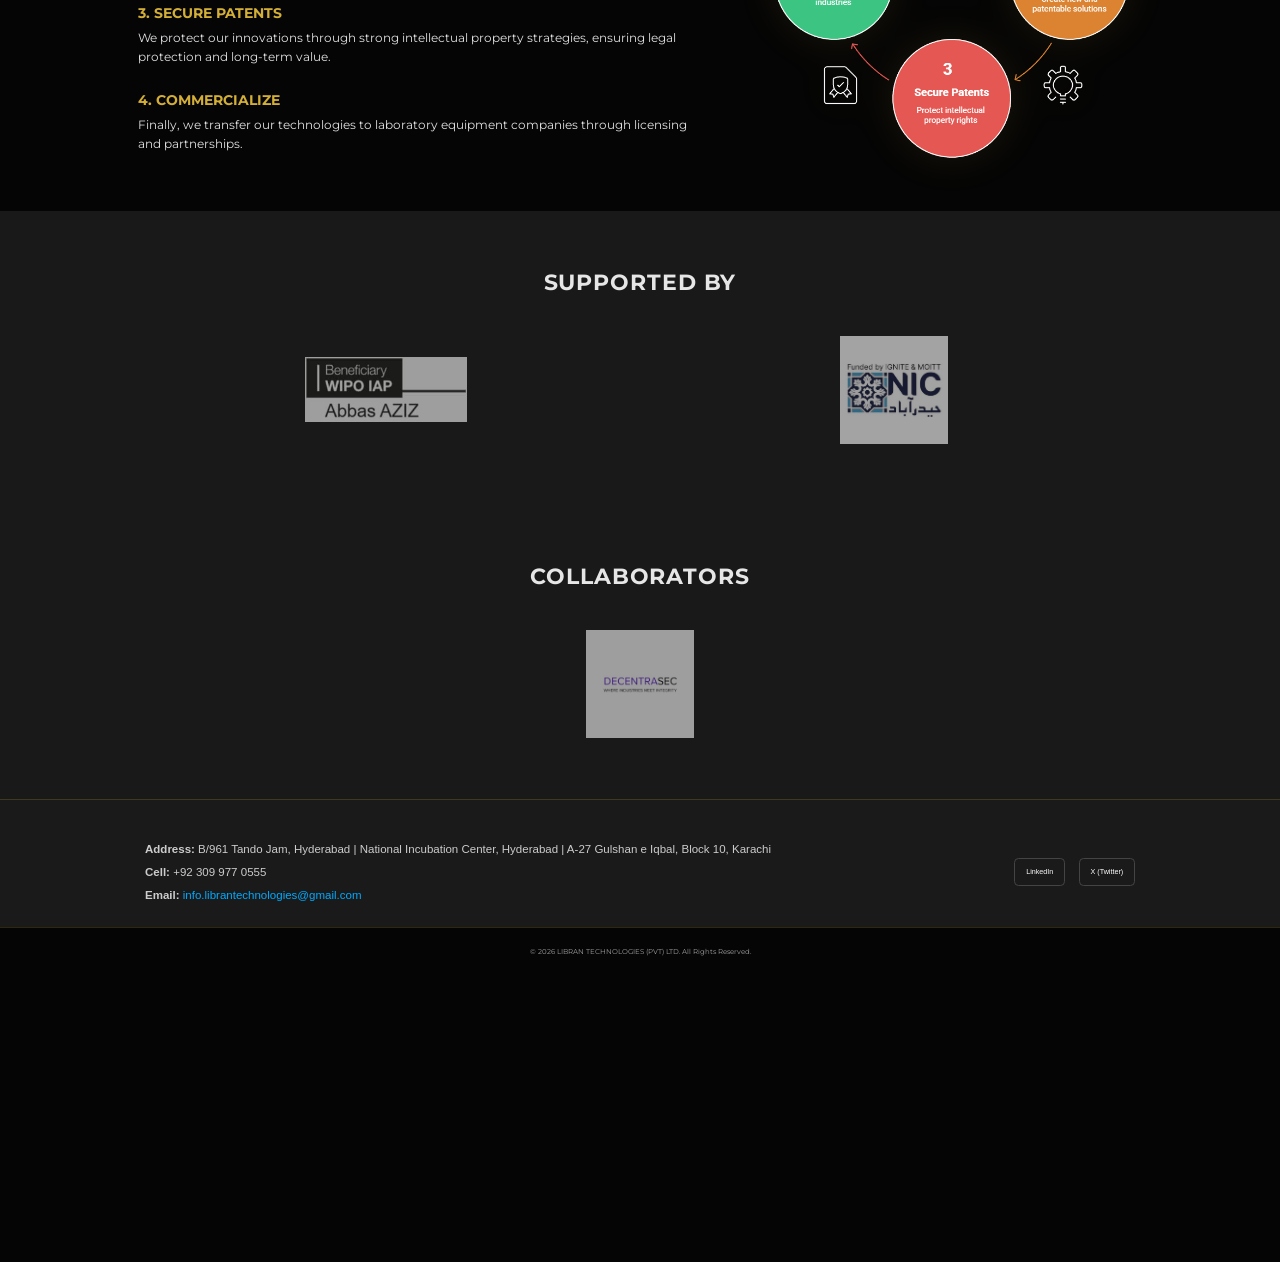
==== commit cbad83dc: "Add collaborators section" ====
--- a/index.html
+++ b/index.html
@@ -1,5 +1,6 @@
 <!DOCTYPE html>
 <html lang="en">
+
 <head>
     <meta charset="UTF-8">
     <meta name="viewport" content="width=device-width, initial-scale=1.0">
@@ -11,6 +12,7 @@
     <link rel="icon" href="favicon/favicon.ico">
 
 </head>
+
 <body>
 
     <!-- nav bar responsive -->
@@ -201,26 +203,40 @@
                 <div class="partner-logo">
                     <img src="partner/NIC.jfif" width="120px" alt="Partner  2">
                 </div>
+
+
+            </div>
+        </div>
+    </section>
+
+    <!-- collaboration section -->
+    <section class="partners-section">
+        <div class="partners-container">
+            <h2 class="partners-title">Collaborators </h2>
+
+            <div class="partners-grid" style="grid-template-columns: repeat(1, 1fr);">
+                
                 <div class="partner-logo">
                     <img src="partner/Decentra.jpeg" width="120px" alt="Partner  2">
                 </div>
-               
-               
-            </div>
-        </div>
-    </section>
+            </div>
+        </div>
+    </section>
+
 
     <footer class="site-footer">
         <div class="footer-container">
 
             <div class="footer-info">
-                <p><strong>Address:</strong> B/961 Tando Jam, Hyderabad | National Incubation Center, Hyderabad | A-27 Gulshan e Iqbal, Block 10, Karachi</p>
+                <p><strong>Address:</strong> B/961 Tando Jam, Hyderabad | National Incubation Center, Hyderabad | A-27
+                    Gulshan e Iqbal, Block 10, Karachi</p>
                 <p><strong>Cell:</strong> +92 309 977 0555</p>
                 <p><strong>Email:</strong> <a href="">info.librantechnologies@gmail.com</a></p>
             </div>
 
             <div class="footer-socials">
-                <a href="https://www.linkedin.com/company/libran-technologies-pvt-ltd" target="_blank" class="social-link">LinkedIn</a>
+                <a href="https://www.linkedin.com/company/libran-technologies-pvt-ltd" target="_blank"
+                    class="social-link">LinkedIn</a>
                 <a href="#" class="social-link">X (Twitter)</a>
 
             </div>
--- a/style.css
+++ b/style.css
@@ -414,7 +414,7 @@
     margin: 0 auto;
     display: grid;
     /* This creates 5 columns by default */
-    grid-template-columns: repeat(3, 1fr);
+    grid-template-columns: repeat(2, 1fr);
     gap: 30px;
     align-items: center;
 }
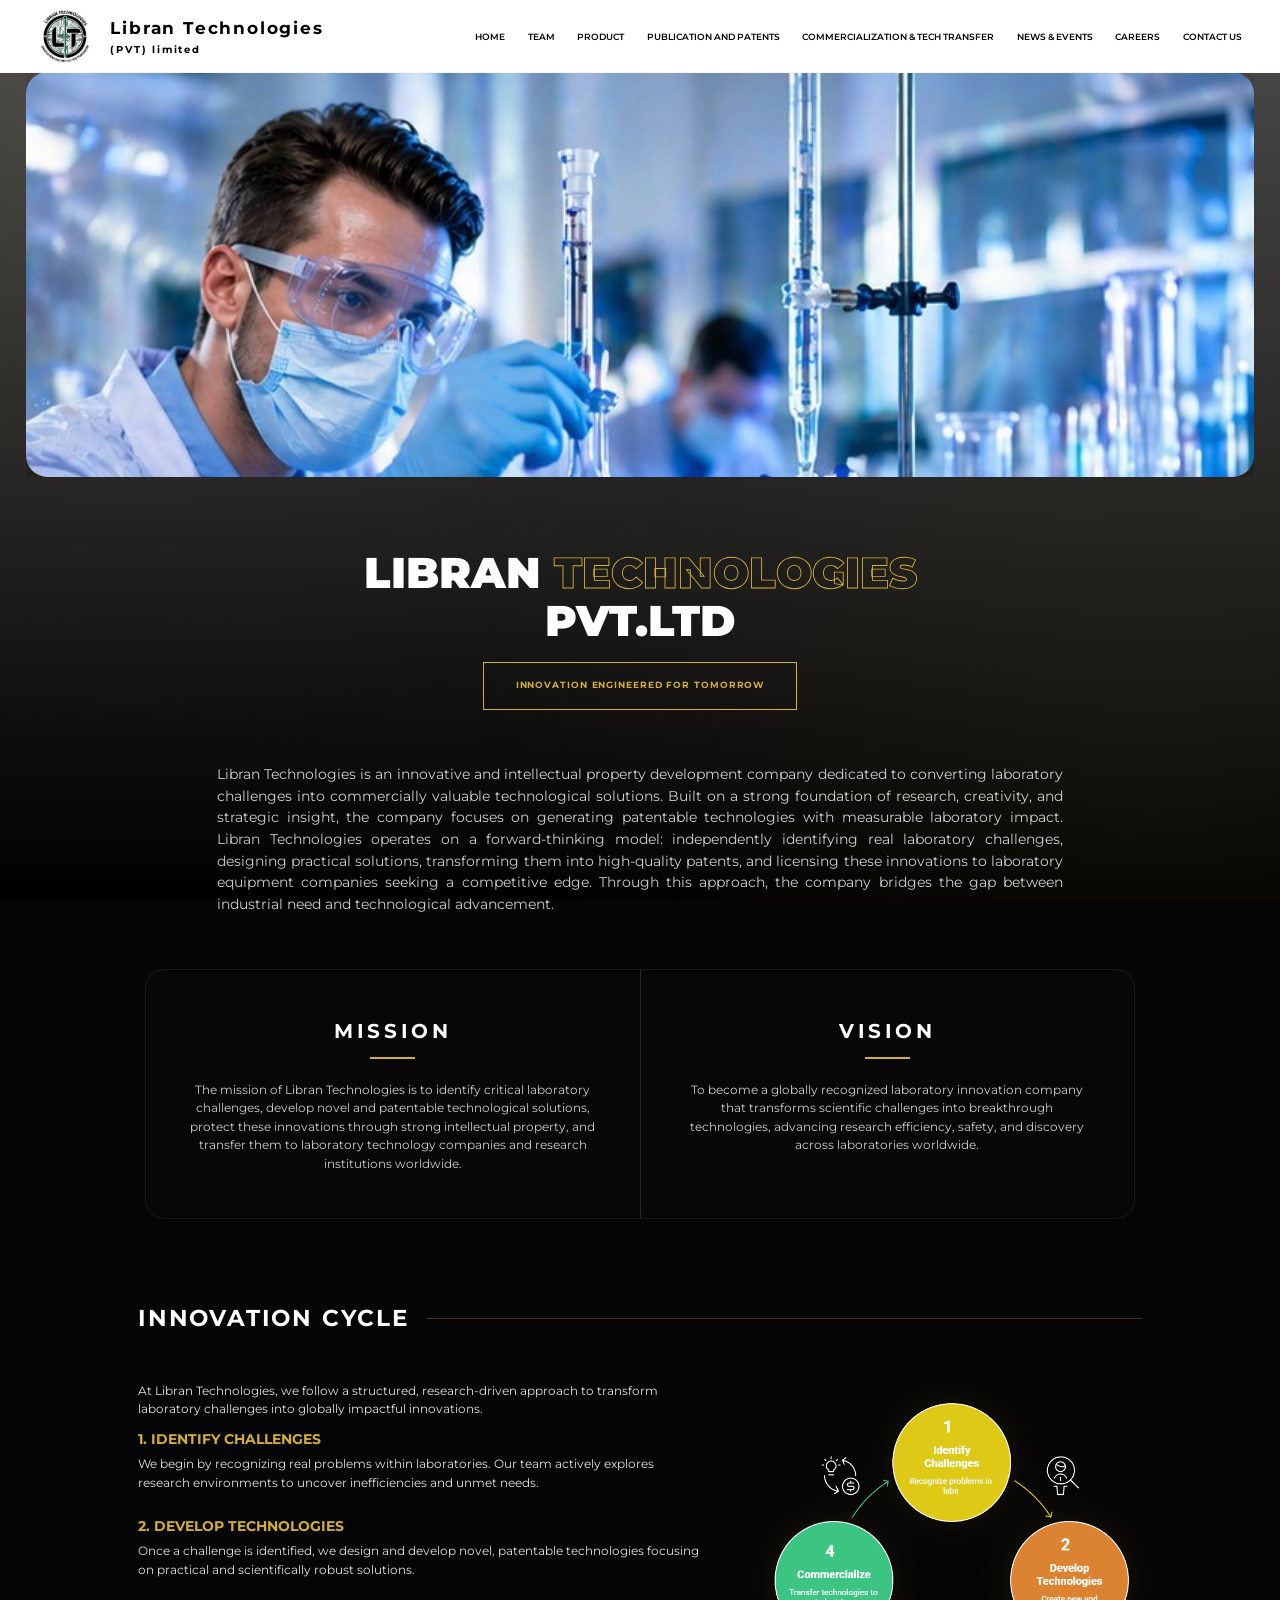
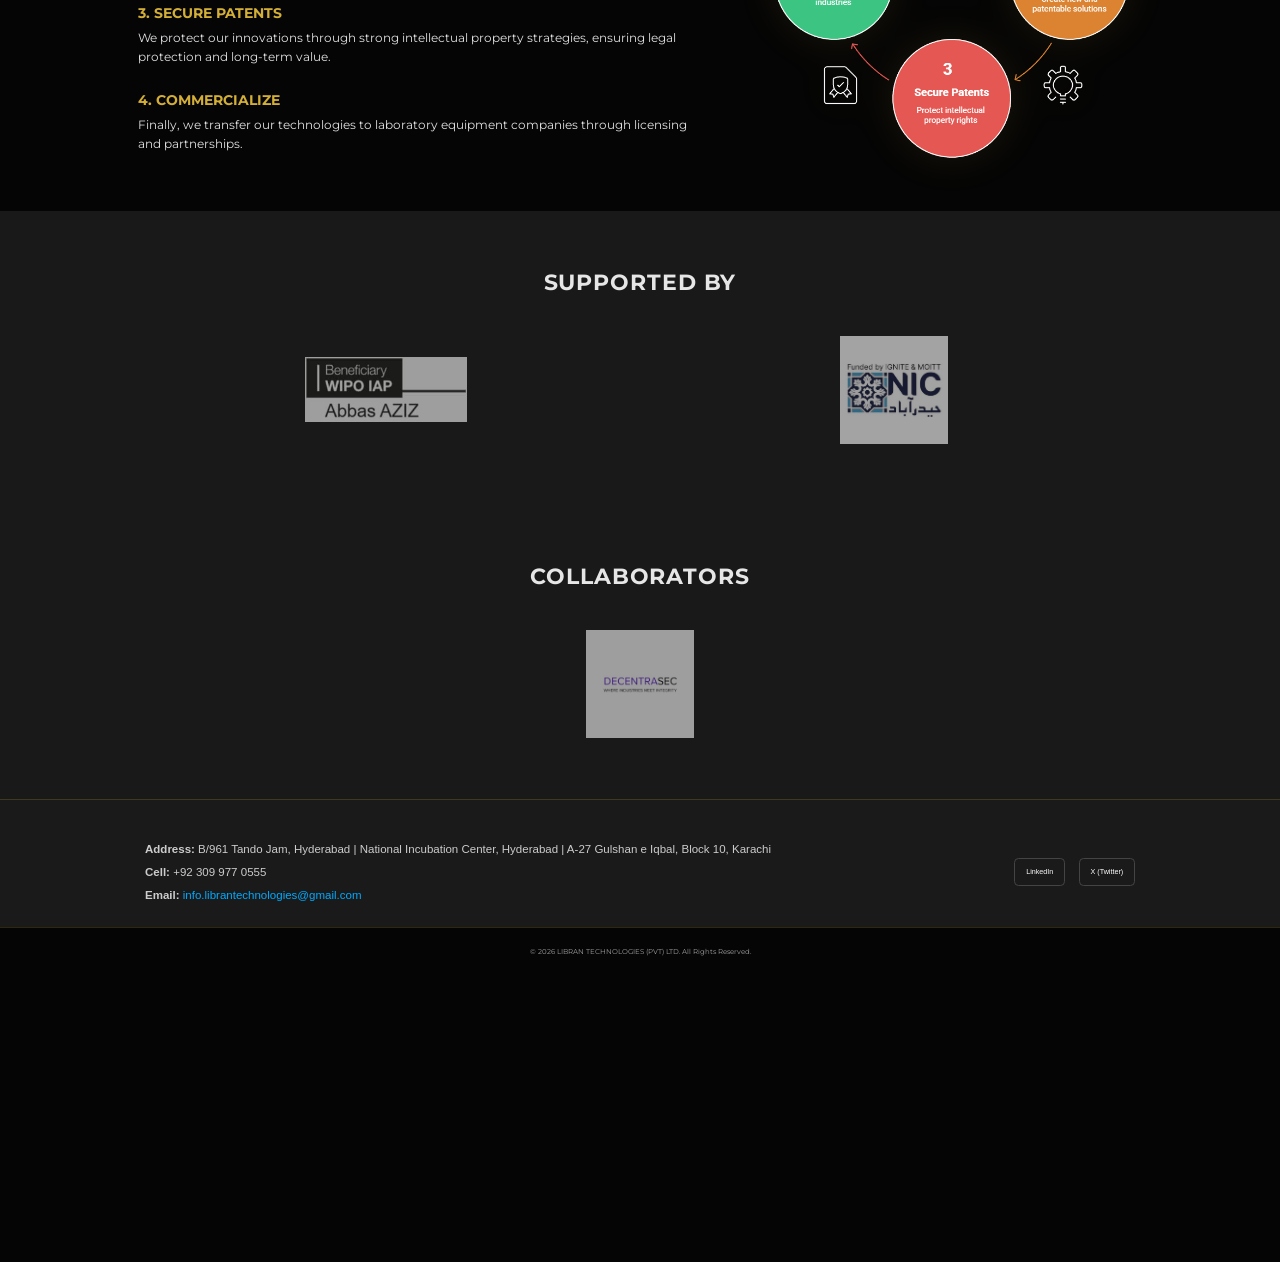
==== commit 2a6d8caf: "Add careers tab" ====
--- a/index.html
+++ b/index.html
@@ -37,6 +37,7 @@
             <li><a href="patent.html">Publication and patents</a></li>
             <li><a href="commercialization.html">Commercialization & Tech Transfer</a></li>
             <li><a href="news.html">News & Events</a></li>
+            <li><a href="careers.html" class="active">Careers</a></li>
             <li><a href="contact.html">Contact us</a></li>
         </ul>
     </nav>
